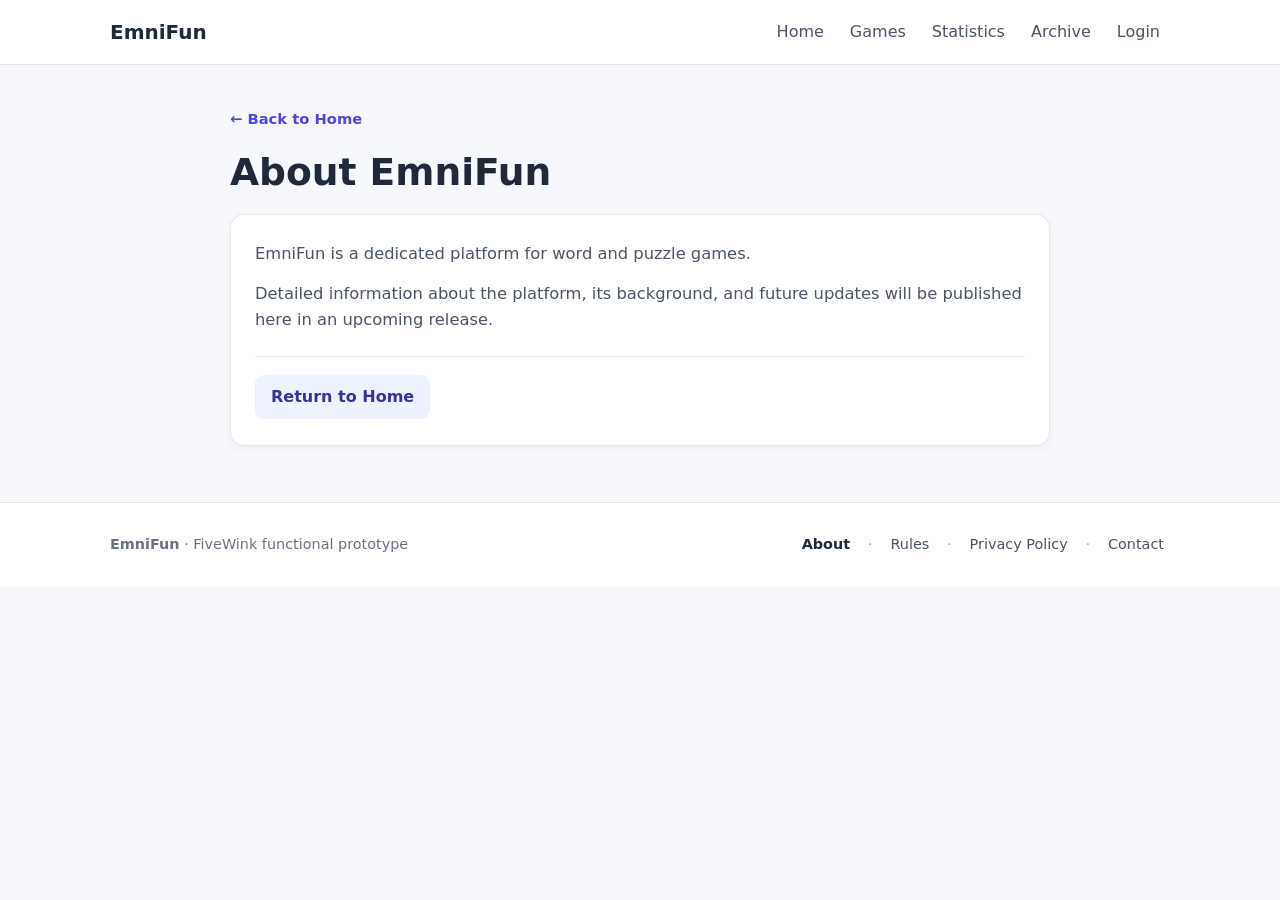
==== about/index.html @ 7bde7ddf "Add site footer and information pages" ====
<!doctype html>
<html lang="en">
<head>
  <meta charset="UTF-8">
  <meta name="viewport" content="width=device-width, initial-scale=1.0">
  <meta name="description" content="About EmniFun - a simple word and puzzle game platform.">
  <title>About — EmniFun</title>
  <link rel="stylesheet" href="../css/style.css">
</head>
<body>
  <header class="site-header">
    <nav class="navbar" aria-label="Main navigation">
      <div class="navbar-brand-group">
        <button
          class="mobile-menu-toggle"
          id="mobile-menu-toggle"
          type="button"
          aria-label="Open navigation"
          aria-expanded="false"
          aria-controls="primary-navigation"
        >
          <span aria-hidden="true">☰</span>
        </button>
        <a class="brand" href="../" data-view="home">EmniFun</a>
      </div>
      <div class="nav-links" id="primary-navigation">
        <button class="nav-link" data-view="home">Home</button>
        <button class="nav-link" data-view="games">Games</button>
        <button class="nav-link" data-view="statistics">Statistics</button>
        <button class="nav-link" data-view="archive">Archive</button>
        <a class="nav-link" id="nav-admin" href="https://emnifun.github.io/EmniFun/admin/" style="display: none; text-decoration: none;">Admin</a>
        <button class="nav-link" data-nav-auth="true" data-view="login">Login</button>
      </div>
    </nav>
  </header>

  <main>
    <section id="about" class="view active" aria-labelledby="about-title">
      <div class="page-shell">
        <div class="page-header">
          <nav class="breadcrumb" aria-label="Breadcrumb">
            <a href="../" class="back-link" data-view="home">← Back to Home</a>
          </nav>
          <h1 id="about-title">About EmniFun</h1>
        </div>
        <div class="info-card">
          <p>EmniFun is a dedicated platform for word and puzzle games.</p>
          <p>Detailed information about the platform, its background, and future updates will be published here in an upcoming release.</p>
          <div class="page-actions">
            <a href="../" class="button secondary" data-view="home">Return to Home</a>
          </div>
        </div>
      </div>
    </section>

    <section id="home" class="view" aria-labelledby="home-title">
      <div class="hero">
        <h1 id="home-title">Welcome to EmniFun</h1>
        <p>A simple home for word and puzzle games. FiveWink is now playable as a functional prototype.</p>
        <p>Wink your way to the word.</p>
        <button class="button" data-go-games>Explore Games</button>
      </div>
    </section>

    <section id="games" class="view" aria-labelledby="games-title">
      <div class="section-heading">
        <h2 id="games-title">Games</h2>
        <p>Three independent game slots, with FiveWink currently playable.</p>
      </div>
      <div id="game-area"></div>
    </section>

    <section id="statistics" class="view" aria-labelledby="statistics-title">
      <div class="section-heading">
        <h2 id="statistics-title">Statistics</h2>
        <p>FiveWink results are tracked in the current browser session. Backend persistence comes later.</p>
      </div>
      <div id="statistics-content"></div>
    </section>

    <section id="archive" class="view" aria-labelledby="archive-title">
      <div class="placeholder">
        <h2 id="archive-title">Puzzle Archive</h2>
        <p>The future archive will manage draft, scheduled, published, and archived puzzles.</p>
        <p>This prototype uses one local published FiveWink puzzle and does not expose an editable public archive.</p>
      </div>
    </section>

    <section id="login" class="view" aria-labelledby="login-title">
      <div id="login-content">
        <div class="placeholder">
          <h2 id="login-title">Loading authentication…</h2>
          <p>Preparing secure Google sign-in.</p>
        </div>
      </div>
    </section>

    <section id="account" class="view" aria-labelledby="account-title">
      <div id="account-content">
        <div class="placeholder">
          <h2 id="account-title">Loading account…</h2>
          <p>Preparing your EmniFun account.</p>
        </div>
      </div>
    </section>

    <section id="rules" class="view" aria-labelledby="rules-title">
      <div class="page-shell">
        <div class="page-header">
          <nav class="breadcrumb" aria-label="Breadcrumb">
            <a href="../" class="back-link" data-view="home">← Back to Home</a>
          </nav>
          <h1 id="rules-title">Game Rules</h1>
        </div>
        <div class="info-card">
          <p>General rules, solving tips, and gameplay instructions for EmniFun puzzle games will be published here in an upcoming update.</p>
          <p>For FiveWink, mode-specific rules and instructions can also be viewed directly in-game using the information button beside the mode selector.</p>
          <div class="page-actions">
            <a href="../" class="button secondary" data-view="home">Return to Home</a>
          </div>
        </div>
      </div>
    </section>

    <section id="privacy" class="view" aria-labelledby="privacy-title">
      <div class="page-shell">
        <div class="page-header">
          <nav class="breadcrumb" aria-label="Breadcrumb">
            <a href="../" class="back-link" data-view="home">← Back to Home</a>
          </nav>
          <h1 id="privacy-title">Privacy Policy</h1>
        </div>
        <div class="info-card">
          <p>The EmniFun Privacy Policy is currently pending review and publication.</p>
          <p>Official data handling disclosures, privacy practices, and policy details will be published here prior to general release.</p>
          <div class="page-actions">
            <a href="../" class="button secondary" data-view="home">Return to Home</a>
          </div>
        </div>
      </div>
    </section>

    <section id="contact" class="view" aria-labelledby="contact-title">
      <div class="page-shell">
        <div class="page-header">
          <nav class="breadcrumb" aria-label="Breadcrumb">
            <a href="../" class="back-link" data-view="home">← Back to Home</a>
          </nav>
          <h1 id="contact-title">Contact</h1>
        </div>
        <div class="info-card">
          <p>Official contact methods and communication channels for EmniFun will be added here in a future update.</p>
          <p>Support inquiries and feedback channels will be announced once finalized.</p>
          <div class="page-actions">
            <a href="../" class="button secondary" data-view="home">Return to Home</a>
          </div>
        </div>
      </div>
    </section>
  </main>

  <footer class="site-footer">
    <div class="footer-inner">
      <div class="footer-brand">
        <strong>EmniFun</strong> · FiveWink functional prototype
      </div>
      <nav class="footer-nav" aria-label="Footer navigation">
        <a class="footer-link" href="../about/" data-view="about" aria-current="page">About</a>
        <span class="footer-sep" aria-hidden="true">·</span>
        <a class="footer-link" href="../rules/" data-view="rules">Rules</a>
        <span class="footer-sep" aria-hidden="true">·</span>
        <a class="footer-link" href="../privacy/" data-view="privacy">Privacy Policy</a>
        <span class="footer-sep" aria-hidden="true">·</span>
        <a class="footer-link" href="../contact/" data-view="contact">Contact</a>
      </nav>
    </div>
  </footer>

  <script src="https://accounts.google.com/gsi/client" async defer></script>
  <script type="module" src="../js/app.js"></script>
</body>
</html>
---- css/style.css ----
/* EmniFun Phase 1/2 shared styles */

:root { font-family: Inter, system-ui, -apple-system, BlinkMacSystemFont, "Segoe UI", sans-serif; color:#1f2937; background:#f7f8fc; line-height:1.5; font-synthesis:none; }
*{box-sizing:border-box} html{scroll-behavior:smooth} body{margin:0;min-width:320px;background:#f7f8fc} button,a{font:inherit} a{color:inherit}
.site-header{position:sticky;top:0;z-index:10;background:rgba(255,255,255,.96);border-bottom:1px solid #e5e7eb}
.navbar{position:relative;max-width:1100px;margin:0 auto;min-height:64px;padding:0 20px;display:flex;align-items:center;justify-content:space-between;gap:20px}
.navbar-brand-group{display:flex;align-items:center;gap:8px}.brand{font-weight:800;font-size:1.25rem;text-decoration:none}.mobile-menu-toggle{display:none;align-items:center;justify-content:center;width:44px;height:44px;padding:0;border:0;border-radius:9px;background:transparent;color:#374151;cursor:pointer;font-size:1.45rem;line-height:1}.mobile-menu-toggle:hover{background:#f3f4f6}.mobile-menu-toggle:focus-visible{outline:2px solid #4f46e5;outline-offset:2px}.nav-links{display:flex;flex-wrap:wrap;gap:6px}.nav-link{border:0;background:transparent;color:#4b5563;padding:8px 10px;border-radius:8px;cursor:pointer}.nav-link:hover,.nav-link.active{background:#eef2ff;color:#3730a3}
main{max-width:1100px;margin:0 auto;padding:32px 20px 56px}.view{display:none}.view.active{display:block}.hero{padding:48px 0 32px}.hero h1{margin:0 0 12px;font-size:clamp(2rem,6vw,3.5rem);line-height:1.05}.hero p{max-width:650px;color:#6b7280;font-size:1.05rem}
.section-heading{margin-bottom:22px}.section-heading h2{margin:0 0 6px}.section-heading p{margin:0;color:#6b7280}.card-grid{display:grid;grid-template-columns:repeat(3,minmax(0,1fr));gap:18px}.card{background:#fff;border:1px solid #e5e7eb;border-radius:14px;padding:22px;box-shadow:0 3px 12px rgba(15,23,42,.04)}.card h3{margin-top:0}.card p{color:#6b7280}
.button{display:inline-flex;align-items:center;justify-content:center;border:0;border-radius:9px;padding:10px 16px;background:#4f46e5;color:#fff;text-decoration:none;cursor:pointer;font-weight:650}.button:hover{background:#4338ca}.button.secondary{background:#eef2ff;color:#3730a3}
.placeholder{text-align:center;padding:48px 24px;border:1px dashed #cbd5e1;border-radius:14px;background:#fff}.placeholder p{color:#6b7280}
.stats-grid{display:grid;grid-template-columns:repeat(3,minmax(0,1fr));gap:14px}.stat{background:#fff;border:1px solid #e5e7eb;border-radius:12px;padding:18px}.stat strong{display:block;font-size:1.6rem;margin-top:4px}.stat span{color:#6b7280;font-size:.9rem}
.site-footer{border-top:1px solid #e5e7eb;background:#fff}
.footer-inner{max-width:1100px;margin:0 auto;padding:20px;color:#6b7280;font-size:.9rem;display:flex;align-items:center;justify-content:space-between;gap:14px 24px;flex-wrap:wrap}
.footer-brand{color:#6b7280;font-size:.9rem}
.footer-nav{display:flex;align-items:center;gap:6px 12px;flex-wrap:wrap;list-style:none;margin:0;padding:0}
.footer-link{color:#4b5563;text-decoration:none;padding:8px 6px;min-height:44px;display:inline-flex;align-items:center;border-radius:6px;transition:color .15s ease}
.footer-link:hover{color:#3730a3;text-decoration:underline}
.footer-link:focus-visible{outline:2px solid #4f46e5;outline-offset:2px}
.footer-link[aria-current="page"]{color:#1f2937;font-weight:700}
.footer-sep{color:#9ca3af;user-select:none;font-size:.85rem}
.page-shell{max-width:820px;margin:0 auto}
.page-header{margin-bottom:20px}
.page-header h1{margin:10px 0 0;font-size:clamp(1.75rem,5vw,2.35rem);line-height:1.15;color:#1f2937}
.back-link{display:inline-flex;align-items:center;gap:6px;color:#4f46e5;text-decoration:none;font-weight:600;font-size:.92rem;min-height:44px;padding:4px 0}
.back-link:hover{color:#3730a3;text-decoration:underline}
.back-link:focus-visible{outline:2px solid #4f46e5;outline-offset:2px;border-radius:4px}
.info-card{background:#fff;border:1px solid #e5e7eb;border-radius:14px;padding:26px 24px;box-shadow:0 3px 12px rgba(15,23,42,.04)}
.info-card p{color:#4b5563;font-size:1.02rem;line-height:1.6;margin:0 0 14px}
.info-card p:last-of-type{margin-bottom:0}
.info-card .page-actions{margin-top:22px;padding-top:18px;border-top:1px solid #e5e7eb;display:flex;gap:10px;flex-wrap:wrap}

/* Game 1 functional prototype */
.game-shell{max-width:1040px;margin:0 auto}.game-playing>.section-heading{display:none}.game1-layout{display:grid;grid-template-columns:minmax(0,1fr) 300px;gap:28px;align-items:start}.game1-play-area{min-width:0;scroll-margin-top:84px}.game1-clues-panel{min-width:0;border:1px solid #e5e7eb;border-radius:12px;background:#fff;padding:14px}.game1-clues-panel summary{cursor:pointer;font-weight:750;color:#374151}.game1-clues-panel .clue-list{margin:12px 0 0}.game-header{display:flex;justify-content:space-between;align-items:flex-start;gap:20px;margin-bottom:16px}.eyebrow{margin:0;color:#6b7280;font-size:.9rem}.game-header h2{margin:4px 0}.game-header p{margin:0;color:#6b7280}.game-message{min-height:28px;margin:0 0 8px;font-weight:650;transition:opacity .2s ease}.game-message.temporary{color:#c2410c}.game-board{display:flex;flex-direction:column;gap:7px;align-items:center}.game-row{position:relative;display:grid;grid-template-columns:repeat(5,52px);gap:7px}.game-row.active::before{content:"";position:absolute;left:-10px;top:4px;bottom:4px;width:3px;background:#4f46e5;border-radius:999px}.seventh-row{width:max-content;margin:0 auto}.letter-cell{width:52px;height:52px;border:2px solid #d1d5db;background:#fff;display:grid;place-items:center;font-size:1.3rem;font-weight:800;text-transform:uppercase}.letter-cell.correct,.key.correct{background:#2563eb;border-color:#2563eb;color:#fff}.letter-cell.wrong-position,.key.wrong-position{background:#f97316;border-color:#f97316;color:#fff}.letter-cell.absent,.key.absent{background:#787c7e;border-color:#787c7e;color:#fff}.clue-list{display:grid;gap:8px;margin:22px 0}.clue-box{display:flex;align-items:center;gap:12px;flex-wrap:wrap;padding:10px 12px;border:1px solid #e5e7eb;border-radius:10px;background:#fff}.clue-box span{flex:1;color:#4b5563}.clue-box.skipped{opacity:.65}.clue-box.used{border-left:4px solid #4f46e5}.clue-box .button{padding:6px 10px;font-size:.88rem}.keyboard{display:grid;gap:4px;margin:10px auto 0;max-width:610px}.keyboard-row{display:flex;justify-content:center;gap:4px;width:100%;margin:0 auto}.keyboard-row-2{width:90%}.key{flex:1 1 0;min-width:0;max-width:58px;height:40px;padding:0 4px;border:1px solid #d1d5db;background:#fff;border-radius:6px;cursor:pointer;font-size:.9rem;font-weight:700}.key.special{flex:1.7 1 0;max-width:88px;font-size:.78rem}.key:hover{background:#f3f4f6}.seventh-stage{margin-top:16px;text-align:center;width:100%}.close-banner{padding:12px;background:#fff7ed;border:1px solid #fed7aa;border-radius:10px;font-weight:750;margin-bottom:12px}.seventh-actions{display:flex;justify-content:center;gap:10px;flex-wrap:wrap;margin-top:12px}.result-card,.explanation-card{margin-top:18px;padding:18px;border-radius:12px;background:#fff;border:1px solid #e5e7eb}.result-solved{border-left:5px solid #2563eb}.result-failed_close{border-left:5px solid #f97316}.result-failed_hard{border-left:5px solid #787c7e}.hidden{display:none!important}


/* Authentication / account */
.auth-shell{max-width:900px;margin:0 auto;display:grid;grid-template-columns:repeat(2,minmax(0,1fr));gap:18px}.auth-card,.account-panel{background:#fff;border:1px solid #e5e7eb;border-radius:14px;padding:22px}.auth-card h2,.account-panel h3{margin-top:0}.auth-form{display:grid;gap:8px;margin-top:16px}.auth-form label{font-weight:650}.auth-form input{width:100%;padding:10px 12px;border:1px solid #d1d5db;border-radius:9px;background:#fff}.auth-form input:focus-visible{outline:2px solid #4f46e5;outline-offset:2px}.auth-subpanel{margin-top:18px;padding-top:18px;border-top:1px solid #e5e7eb}.auth-feedback{min-height:1.5em;margin:10px 0 0;color:#6b7280}.auth-feedback.success{color:#166534}.auth-feedback.error{color:#b91c1c}.google-button-box{min-height:44px;margin-top:16px}.account-shell{max-width:900px;margin:0 auto}.account-tabs{display:flex;gap:6px;margin-bottom:18px;border-bottom:1px solid #e5e7eb;flex-wrap:wrap}.account-tab{padding:9px 12px;border-radius:8px 8px 0 0;text-decoration:none;color:#4b5563}.account-tab:hover,.account-tab.active{background:#eef2ff;color:#3730a3}.account-panel-heading{display:flex;justify-content:space-between;align-items:flex-start}.account-details{display:grid;gap:12px;margin:18px 0}.account-details div{padding:12px;border:1px solid #e5e7eb;border-radius:10px}.account-details dt{color:#6b7280;font-size:.9rem}.account-details dd{margin:4px 0 0;font-weight:750}.vault-grid{display:grid;grid-template-columns:repeat(2,minmax(0,1fr));gap:14px}.vault-key-card{padding:16px;border:1px solid #e5e7eb;border-radius:12px}.vault-key-card h4{margin:0 0 10px}.vault-key{display:block;padding:12px;border-radius:9px;background:#f7f8fc;border:1px dashed #cbd5e1;font-size:1.05rem;letter-spacing:.06em;word-break:break-all}.vault-key-status{min-height:2.7em;color:#6b7280;font-size:.9rem}
@media(max-width:800px){.navbar{min-height:56px;padding:6px 14px}.mobile-menu-toggle{display:flex}.nav-links{display:none;position:absolute;top:calc(100% + 6px);left:14px;right:auto;inset-inline-start:14px;inset-inline-end:auto;transform:none;width:min(220px,calc(100vw - 28px));padding:6px;flex-direction:column;flex-wrap:nowrap;gap:2px;background:#fff;border:1px solid #e5e7eb;border-radius:12px;box-shadow:0 8px 24px rgba(15,23,42,.12);z-index:20}.nav-links.mobile-open{display:flex}.nav-link{width:100%;text-align:left;padding:10px 12px}.card-grid{grid-template-columns:1fr}.stats-grid{grid-template-columns:repeat(2,minmax(0,1fr))}.game-header{flex-direction:column}.game1-layout{grid-template-columns:1fr;gap:0}.game1-clues-panel{margin-top:18px}.keyboard{max-width:480px}.footer-inner{flex-direction:column;align-items:flex-start;gap:12px;padding:18px 14px}.footer-nav{gap:4px 10px}}
@media(max-width:520px){.auth-shell{grid-template-columns:1fr}.vault-grid{grid-template-columns:1fr}main{padding-left:14px;padding-right:14px}.game1-play-area{scroll-margin-top:108px}.game-board{touch-action:manipulation}.game-row{grid-template-columns:repeat(5,44px);gap:5px}.letter-cell{width:44px;height:44px}.keyboard{max-width:360px;gap:3px;margin-top:8px}.keyboard-row{gap:3px}.key{height:40px;padding:0 3px;font-size:.82rem}.key.special{font-size:.72rem}.stats-grid{grid-template-columns:1fr}.page-shell{padding:0 2px}.info-card{padding:20px 16px}}

.mode-bulb-btn{display:inline-flex;align-items:center;gap:6px;padding:8px 14px;min-height:44px;border:1px solid #334155;border-radius:22px;background:#0f172a;color:#f8fafc;font-size:.82rem;font-weight:700;cursor:pointer;transition:background .15s ease,border-color .15s ease;box-sizing:border-box}
.mode-bulb-btn:hover{background:#1e293b;border-color:#475569}
.mode-bulb-btn:focus-visible{outline:2px solid #4f46e5;outline-offset:2px}
.mode-bulb-btn.mode-strict{border-color:#ea580c;color:#ffedd5}
.mode-bulb-icon{display:inline-flex;align-items:center;justify-content:center;color:#f59e0b}
.mode-bulb-btn.mode-strict .mode-bulb-icon{color:#f97316}
.game-title-row{display:flex;align-items:center;gap:12px;flex-wrap:wrap;margin:4px 0}
.game-title-row h2{margin:0}
.mode-modal-backdrop{position:fixed;inset:0;background:rgba(15,23,42,.6);display:flex;align-items:center;justify-content:center;padding:16px;z-index:50}
.mode-modal{background:#fff;border-radius:14px;max-width:480px;width:100%;box-shadow:0 10px 25px rgba(0,0,0,.15);border:1px solid #e2e8f0;overflow:hidden}
.mode-modal-header{display:flex;align-items:center;justify-content:space-between;padding:12px 20px;border-bottom:1px solid #e2e8f0}
.mode-modal-header h3{margin:0;font-size:1.15rem}
.mode-modal-close{background:transparent;border:0;font-size:1.35rem;cursor:pointer;color:#64748b;min-width:44px;min-height:44px;display:inline-flex;align-items:center;justify-content:center;border-radius:6px;box-sizing:border-box}
.mode-modal-close:hover{background:#f1f5f9;color:#0f172a}
.mode-modal-body{padding:20px;display:flex;flex-direction:column;gap:12px;max-height:80vh;overflow-y:auto}
.mode-locked-banner{padding:10px 14px;background:#fff7ed;border:1px solid #fed7aa;color:#9a3412;border-radius:8px;font-size:.85rem;font-weight:600}
.mode-options-list{display:flex;flex-direction:column;gap:10px}
.mode-card{border:1px solid #e2e8f0;border-radius:10px;padding:8px 14px;background:#f8fafc;transition:border-color .15s ease,background .15s ease}
.mode-card.selected{border-color:#4f46e5;background:#f5f3ff}
.mode-card.disabled{opacity:.65;cursor:not-allowed}
.mode-card-header{display:flex;align-items:center;justify-content:space-between;gap:8px}
.mode-card-title-group{display:flex;align-items:center;gap:8px;cursor:pointer;flex:1;min-height:44px}
.mode-card.disabled .mode-card-title-group{cursor:not-allowed}
.mode-card-title{font-weight:700;font-size:.95rem;color:#1e293b}
.mode-pill{font-size:.72rem;padding:2px 8px;border-radius:999px;font-weight:700}
.mode-pill.selected{background:#e0e7ff;color:#3730a3}
.mode-pill.coming-soon{background:#f1f5f9;color:#64748b}
.mode-info-btn{position:relative;background:transparent;border:1px solid #cbd5e1;color:#64748b;width:32px;height:32px;border-radius:50%;display:grid;place-items:center;cursor:pointer;font-size:.84rem;font-weight:700;line-height:1}
.mode-info-btn::before{content:"";position:absolute;inset:-6px}
.mode-info-btn:hover{background:#e2e8f0;color:#0f172a}
.mode-info-box{margin-top:8px;padding:10px 12px;background:#fff;border:1px solid #e2e8f0;border-radius:8px;font-size:.84rem;color:#475569;line-height:1.45}
.mode-pref-row{margin-top:6px;padding-top:8px;border-top:1px solid #e2e8f0}
.mode-pref-label{display:flex;align-items:center;gap:10px;font-size:.88rem;color:#334155;cursor:pointer;font-weight:600;min-height:44px}
.mode-pref-label input{cursor:pointer;width:18px;height:18px}
.clue-box.disabled-mode{background:#f8fafc;border-color:#e2e8f0;color:#64748b}
.result-mode-tag{font-size:.9rem;color:#64748b;margin:4px 0 10px}
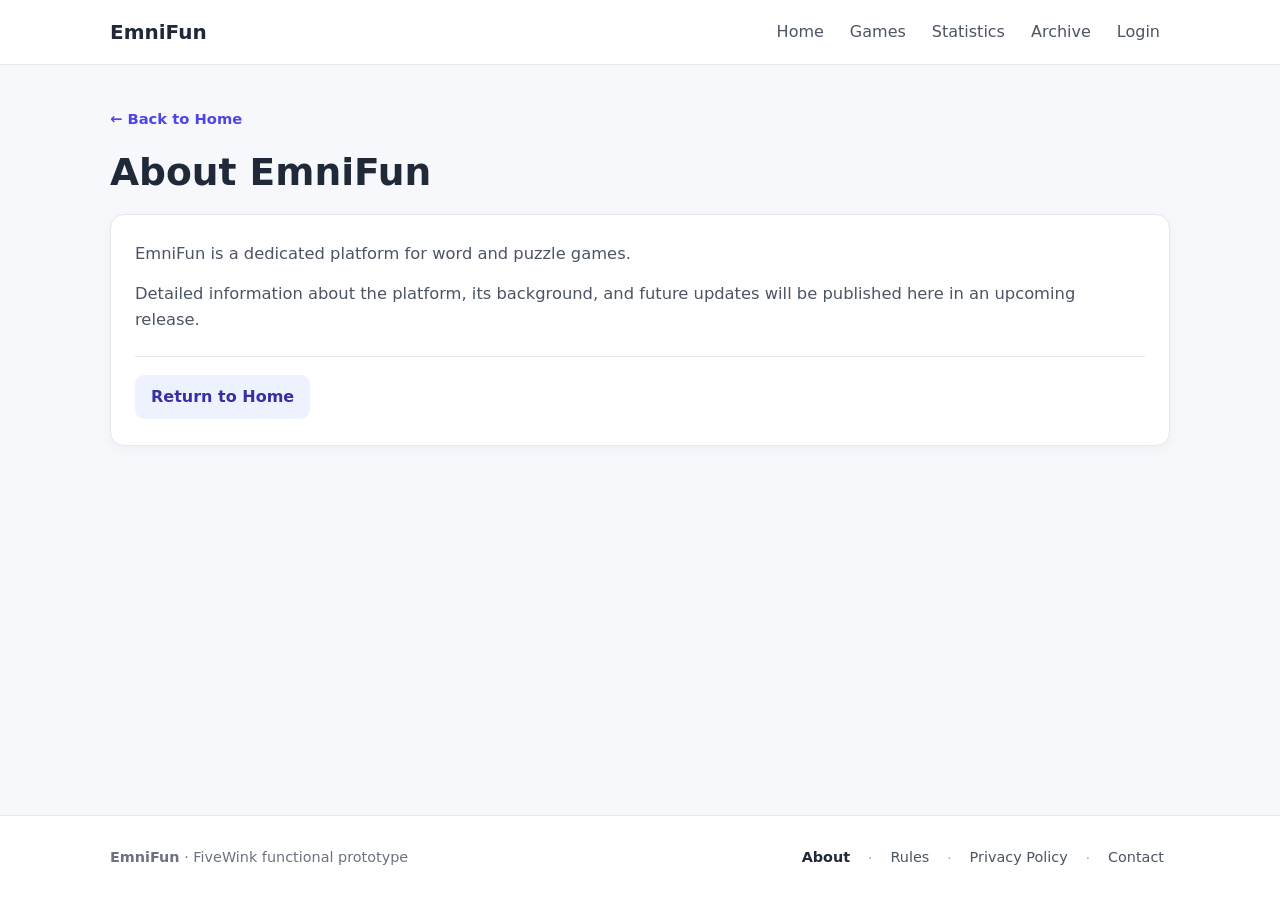
==== commit 1f0ba89e: "Fix rules navigation, page width, and mobile footer alignment" ====
--- a/about/index.html
+++ b/about/index.html
@@ -110,14 +110,260 @@
           <nav class="breadcrumb" aria-label="Breadcrumb">
             <a href="../" class="back-link" data-view="home">← Back to Home</a>
           </nav>
-          <h1 id="rules-title">Game Rules</h1>
-        </div>
-        <div class="info-card">
-          <p>General rules, solving tips, and gameplay instructions for EmniFun puzzle games will be published here in an upcoming update.</p>
-          <p>For FiveWink, mode-specific rules and instructions can also be viewed directly in-game using the information button beside the mode selector.</p>
-          <div class="page-actions">
-            <a href="../" class="button secondary" data-view="home">Return to Home</a>
+          <div class="guide-header-title">
+            <h1 id="rules-title">Game Rules</h1>
+            <span class="guide-badge">Rules &amp; Game Guide</span>
           </div>
+        </div>
+
+        <div class="info-card guide-intro-card">
+          <p>Welcome to the EmniFun Game Guide. Here you can learn how each game works, understand its rules, and find answers to common questions.</p>
+          <p>Select a game below to explore its rules and player guide. Detailed instructions are available on each game's dedicated guide page. More game summaries and information will be added as EmniFun grows.</p>
+          <p class="guide-note"><em>Note: For FiveWink, mode-specific rules and instructions can also be viewed directly in-game using the information button beside the mode selector.</em></p>
+        </div>
+
+        <div class="guide-games-list">
+          <!-- 1. FiveWink Section -->
+          <details class="guide-card" id="guide-fivewink" open>
+            <summary class="guide-card-summary" aria-controls="fivewink-content">
+              <div class="guide-card-header">
+                <div class="guide-card-title-group">
+                  <span class="guide-card-icon" aria-hidden="true">💡</span>
+                  <div>
+                    <h2 class="guide-card-title">FiveWink</h2>
+                    <p class="guide-card-desc">Daily five-letter word deduction puzzle with clue assistance and challenge modes.</p>
+                  </div>
+                </div>
+                <div class="guide-card-meta">
+                  <span class="mode-pill selected">Playable</span>
+                  <span class="guide-expand-indicator" aria-hidden="true">▾</span>
+                </div>
+              </div>
+            </summary>
+            <div class="guide-card-content" id="fivewink-content">
+              <nav class="guide-submenu" aria-label="FiveWink rules and guide options" role="tablist">
+                <button type="button" class="guide-submenu-item active" data-guide-tab="standard" aria-selected="true" role="tab" id="tab-standard" aria-controls="pane-standard" tabindex="0">
+                  <span class="guide-submenu-num" aria-hidden="true">1</span>
+                  <span>Standard (Classic)</span>
+                  <span class="mode-pill selected">Playable</span>
+                </button>
+                <button type="button" class="guide-submenu-item" data-guide-tab="strict" aria-selected="false" role="tab" id="tab-strict" aria-controls="pane-strict" tabindex="-1">
+                  <span class="guide-submenu-num" aria-hidden="true">2</span>
+                  <span>Hard Mode: Strict</span>
+                  <span class="mode-pill mode-pill-strict">Playable</span>
+                </button>
+                <button type="button" class="guide-submenu-item" data-guide-tab="mindbender" aria-selected="false" role="tab" id="tab-mindbender" aria-controls="pane-mindbender" tabindex="-1">
+                  <span class="guide-submenu-num" aria-hidden="true">3</span>
+                  <span>Hard Mode: Mindbender</span>
+                  <span class="mode-pill coming-soon">Coming Soon</span>
+                </button>
+                <button type="button" class="guide-submenu-item" data-guide-tab="expert" aria-selected="false" role="tab" id="tab-expert" aria-controls="pane-expert" tabindex="-1">
+                  <span class="guide-submenu-num" aria-hidden="true">4</span>
+                  <span>Hard Mode: Expert</span>
+                  <span class="mode-pill coming-soon">Coming Soon</span>
+                </button>
+                <button type="button" class="guide-submenu-item" data-guide-tab="faq" aria-selected="false" role="tab" id="tab-faq" aria-controls="pane-faq" tabindex="-1">
+                  <span class="guide-submenu-num" aria-hidden="true">5</span>
+                  <span>Player Guide &amp; FAQ</span>
+                  <span class="mode-pill mode-pill-info">Guide &amp; FAQ</span>
+                </button>
+              </nav>
+
+              <!-- Option 1: Standard (Classic) -->
+              <div class="guide-pane active" id="pane-standard" data-pane="standard" role="tabpanel" tabindex="0" aria-labelledby="tab-standard">
+                <div class="guide-section-block">
+                  <h3>Standard (Classic) Mode <span class="mode-pill selected">Playable</span></h3>
+                  <p>In Standard mode, your goal is to deduce a hidden five-letter English word within <strong>6 normal attempts</strong>. Color-coded letter feedback guides your subsequent guesses.</p>
+
+                  <h4 style="margin:16px 0 8px;font-size:1.02rem;color:#1e293b;">Letter Evaluation Feedback</h4>
+                  <div class="guide-example-row">
+                    <div class="letter-cell correct" style="width:40px;height:40px;font-size:1.1rem;display:grid;place-items:center;">W</div>
+                    <span class="guide-example-label"><strong>Blue ("correct"):</strong> The letter is in the secret word and in the exact position.</span>
+                  </div>
+                  <div class="guide-example-row">
+                    <div class="letter-cell wrong-position" style="width:40px;height:40px;font-size:1.1rem;display:grid;place-items:center;">I</div>
+                    <span class="guide-example-label"><strong>Orange ("wrong-position"):</strong> The letter is in the secret word, but belongs in a different position.</span>
+                  </div>
+                  <div class="guide-example-row">
+                    <div class="letter-cell absent" style="width:40px;height:40px;font-size:1.1rem;display:grid;place-items:center;">N</div>
+                    <span class="guide-example-label"><strong>Gray ("absent"):</strong> The letter does not appear in the secret word (or duplicate count is exceeded).</span>
+                  </div>
+
+                  <h4 style="margin:16px 0 8px;font-size:1.02rem;color:#1e293b;">Duplicate Letters Rule</h4>
+                  <p>Evaluations use standard two-pass matching. Exact position matches are colored blue first. Remaining letters are matched left-to-right as orange up to the number of times the letter actually appears in the secret word. Any additional duplicate letters are marked gray.</p>
+
+                  <h4 style="margin:16px 0 8px;font-size:1.02rem;color:#1e293b;">Progressive Clue Assistance</h4>
+                  <p>Up to <strong>5 progressive clues</strong> can be revealed instead of taking a normal guess. Requesting a clue consumes that attempt row on your game board. Clues provide helpful contextual hints about the target word.</p>
+
+                  <h4 style="margin:16px 0 8px;font-size:1.02rem;color:#1e293b;">Optional 7th-Guess Stage</h4>
+                  <p>If all 6 normal attempts are used without solving the word, you enter the 7th-guess stage. You may enter a final guess or choose to skip. Solving on the 7th guess earns a <strong>Failed — Close</strong> result; an incorrect 7th guess or skip records a <strong>Failed — Hard</strong> result.</p>
+
+                  <h4 style="margin:16px 0 8px;font-size:1.02rem;color:#1e293b;">Mode Locking</h4>
+                  <p>You can change game modes before making any gameplay move. As soon as you submit your first guess or reveal your first clue, Standard mode locks for that puzzle session.</p>
+
+                  <h4 style="margin:16px 0 8px;font-size:1.02rem;color:#1e293b;">Authoritative Vocabulary</h4>
+                  <p>Every submitted guess must exist in EmniFun's authoritative 16,273 five-letter English vocabulary dictionary. Invalid words and random letters are rejected without penalizing your attempt count.</p>
+                </div>
+              </div>
+
+              <!-- Option 2: Hard Mode: Strict -->
+              <div class="guide-pane" id="pane-strict" data-pane="strict" role="tabpanel" tabindex="0" aria-labelledby="tab-strict" hidden>
+                <div class="guide-section-block">
+                  <h3>Hard Mode: Strict <span class="mode-pill mode-pill-strict">Playable</span></h3>
+                  <p>Hard Mode: Strict is an elevated challenge designed for solvers who prefer rigorous logical deduction without assistive hints. Every guess must strictly obey all previously uncovered constraints.</p>
+
+                  <h4 style="margin:16px 0 8px;font-size:1.02rem;color:#1e293b;">Clues Disabled</h4>
+                  <p>Progressive clues are <strong>not available</strong> in Hard Mode: Strict. All attempts must be made using pure word deduction.</p>
+
+                  <h4 style="margin:16px 0 8px;font-size:1.02rem;color:#1e293b;">Three Strict Deduction Constraints</h4>
+                  <p>Starting from your second guess, the game engine enforces three mandatory constraints on every submission:</p>
+                  <ol class="guide-rules-list">
+                    <li><strong>Exact Position Requirement (Blue Letters):</strong> Any letter confirmed blue in a previous guess must be used in the exact same position in all subsequent guesses.</li>
+                    <li><strong>Position Restriction (Orange Letters):</strong> A letter confirmed orange in a previous guess cannot be placed into any position where it was previously confirmed orange.</li>
+                    <li><strong>Letter Retention &amp; Multiplicity (Orange &amp; Blue):</strong> Any letter confirmed orange or blue must be present in the new guess. If an earlier guess confirmed multiple occurrences of a letter (e.g. two E's confirmed), all subsequent guesses must contain at least that many occurrences.</li>
+                  </ol>
+
+                  <h4 style="margin:16px 0 8px;font-size:1.02rem;color:#1e293b;">Validation Feedback &amp; Seventh Stage</h4>
+                  <p>If a candidate guess violates any strict constraint, an explanatory alert indicates which requirement was not met (e.g. <em>"Position 2 must be A"</em> or <em>"Letter E cannot be in position 3"</em>). The guess is rejected without consuming an attempt. If you reach the optional 7th-guess stage, your 7th guess must also satisfy all Hard Mode constraints.</p>
+
+                  <h4 style="margin:16px 0 8px;font-size:1.02rem;color:#1e293b;">Mode Locking</h4>
+                  <p>Selecting Hard Mode: Strict and submitting your first guess permanently locks your session into Hard Mode. Switching back to Standard mode is disabled for that daily puzzle.</p>
+                </div>
+              </div>
+
+              <!-- Option 3: Hard Mode: Mindbender -->
+              <div class="guide-pane" id="pane-mindbender" data-pane="mindbender" role="tabpanel" tabindex="0" aria-labelledby="tab-mindbender" hidden>
+                <div class="guide-coming-soon-box">
+                  <div class="guide-coming-soon-icon" aria-hidden="true">🧠</div>
+                  <h3>Hard Mode: Mindbender <span class="mode-pill coming-soon">Coming Soon</span></h3>
+                  <p>Mindbender is an upcoming intermediate hard mode currently in design.</p>
+                  <p>This mode is planned to introduce specialized deduction rules and letter-elimination challenges. Mindbender is not yet active for gameplay, and its complete rule set will be published when it enters testing.</p>
+                </div>
+              </div>
+
+              <!-- Option 4: Hard Mode: Expert -->
+              <div class="guide-pane" id="pane-expert" data-pane="expert" role="tabpanel" tabindex="0" aria-labelledby="tab-expert" hidden>
+                <div class="guide-coming-soon-box">
+                  <div class="guide-coming-soon-icon" aria-hidden="true">🎯</div>
+                  <h3>Hard Mode: Expert <span class="mode-pill coming-soon">Coming Soon</span></h3>
+                  <p>Expert is a master-tier deduction mode planned for advanced puzzle solvers.</p>
+                  <p>This mode is currently in the development roadmap and is not yet available for play. Exact rules, constraints, and mechanics will be announced upon release.</p>
+                </div>
+              </div>
+
+              <!-- Option 5: Player Guide & FAQ -->
+              <div class="guide-pane" id="pane-faq" data-pane="faq" role="tabpanel" tabindex="0" aria-labelledby="tab-faq" hidden>
+                <div class="guide-section-block">
+                  <h3>Player Guide &amp; FAQ <span class="mode-pill mode-pill-info">Verified &amp; Planned Details</span></h3>
+                  <p>Find answers to common questions about accounts, gameplay limits, device synchronization, and platform features.</p>
+
+                  <details class="guide-faq-item" open>
+                    <summary><span>Can I play FiveWink as a guest without creating an account?</span> <span class="badge-verified">Verified</span></summary>
+                    <p>Yes. Anyone can play FiveWink immediately without an account. Guest sessions and statistics are stored in your local browser session. Guests enjoy unlimited puzzle replays.</p>
+                  </details>
+
+                  <details class="guide-faq-item">
+                    <summary><span>How do puzzle attempts and replays work for logged-in accounts?</span> <span class="badge-verified">Verified</span></summary>
+                    <p>To preserve challenge integrity, authenticated players are limited to <strong>one official play per daily puzzle</strong>. Once a puzzle is completed while logged in, replay is locked, and your final result and solution are saved.</p>
+                  </details>
+
+                  <details class="guide-faq-item">
+                    <summary><span>Does my active game progress save if I refresh or switch devices?</span> <span class="badge-verified">Verified</span></summary>
+                    <p>Yes, for logged-in accounts. Your guesses, letter evaluations, and locked mode are synchronized with the cloud database in real time. If you switch devices or refresh, logging in resumes your in-progress puzzle.</p>
+                  </details>
+
+                  <details class="guide-faq-item">
+                    <summary><span>How does sign-in work? Do I need a password?</span> <span class="badge-verified">Verified</span></summary>
+                    <p>EmniFun uses passwordless Google Sign-In (Google Identity Services). Your account features a custom Gamer Tag and an encrypted Recovery Vault with two emergency recovery keys.</p>
+                  </details>
+
+                  <details class="guide-faq-item">
+                    <summary><span>What timezone is used for daily puzzle updates?</span> <span class="badge-verified">Verified</span></summary>
+                    <p>Daily puzzles follow canonical <strong>India Standard Time (IST — UTC+5:30)</strong>, updating each day at midnight (00:00 IST / 18:30 UTC).</p>
+                  </details>
+
+                  <details class="guide-faq-item">
+                    <summary><span>What dictionary is used for valid guesses?</span> <span class="badge-verified">Verified</span></summary>
+                    <p>FiveWink validates all guesses against a curated authoritative dictionary of 16,273 five-letter English words. Proper nouns and arbitrary letter combinations are rejected without penalizing an attempt.</p>
+                  </details>
+
+                  <details class="guide-faq-item">
+                    <summary><span>Can I replay past puzzles from previous days?</span> <span class="badge-unconfirmed">In Development</span></summary>
+                    <p>The Puzzle Archive Explorer is currently under development. In the future, authenticated accounts will be able to browse and replay past published puzzles.</p>
+                  </details>
+
+                  <details class="guide-faq-item">
+                    <summary><span>Are streaks and statistics synced permanently across devices?</span> <span class="badge-unconfirmed">In Development</span></summary>
+                    <p>In the current prototype, gameplay statistics are tracked within the active browser session. Persistent, cloud-synchronized player statistics across devices are planned for an upcoming release.</p>
+                  </details>
+
+                  <details class="guide-faq-item">
+                    <summary><span>Will there be multiplayer, friend challenges, or leaderboards?</span> <span class="badge-unconfirmed">Planned</span></summary>
+                    <p>Global leaderboards, speed challenges, and social play are on the EmniFun roadmap but are not yet implemented.</p>
+                  </details>
+                </div>
+              </div>
+            </div>
+          </details>
+
+          <!-- 2. Game 2 Section -->
+          <details class="guide-card" id="guide-game2">
+            <summary class="guide-card-summary" aria-controls="game2-content">
+              <div class="guide-card-header">
+                <div class="guide-card-title-group">
+                  <span class="guide-card-icon" aria-hidden="true">🧩</span>
+                  <div>
+                    <h2 class="guide-card-title">Game 2</h2>
+                    <p class="guide-card-desc">An independent word and logic puzzle slot reserved for upcoming gameplay development.</p>
+                  </div>
+                </div>
+                <div class="guide-card-meta">
+                  <span class="mode-pill coming-soon">Coming Soon</span>
+                  <span class="guide-expand-indicator" aria-hidden="true">▾</span>
+                </div>
+              </div>
+            </summary>
+            <div class="guide-card-content" id="game2-content">
+              <div class="guide-coming-soon-box">
+                <div class="guide-coming-soon-icon" aria-hidden="true">⏳</div>
+                <h3>Game 2 — In Development</h3>
+                <p>This independent puzzle slot is currently under early development.</p>
+                <p>A comprehensive game summary, solving instructions, and detailed gameplay rules will be published here as soon as Game 2 is ready for public release.</p>
+              </div>
+            </div>
+          </details>
+
+          <!-- 3. Game 3 Section -->
+          <details class="guide-card" id="guide-game3">
+            <summary class="guide-card-summary" aria-controls="game3-content">
+              <div class="guide-card-header">
+                <div class="guide-card-title-group">
+                  <span class="guide-card-icon" aria-hidden="true">🎲</span>
+                  <div>
+                    <h2 class="guide-card-title">Game 3</h2>
+                    <p class="guide-card-desc">A third independent game slot reserved for future platform expansion.</p>
+                  </div>
+                </div>
+                <div class="guide-card-meta">
+                  <span class="mode-pill coming-soon">Coming Soon</span>
+                  <span class="guide-expand-indicator" aria-hidden="true">▾</span>
+                </div>
+              </div>
+            </summary>
+            <div class="guide-card-content" id="game3-content">
+              <div class="guide-coming-soon-box">
+                <div class="guide-coming-soon-icon" aria-hidden="true">⏳</div>
+                <h3>Game 3 — In Development</h3>
+                <p>This game slot is reserved for a future puzzle format.</p>
+                <p>A complete game summary and detailed player guide will be added here once game design and mechanics are finalized.</p>
+              </div>
+            </div>
+          </details>
+        </div>
+
+        <div class="page-actions" style="margin-top:20px;padding-top:16px;border-top:1px solid #e5e7eb;display:flex;gap:10px;flex-wrap:wrap;">
+          <a href="../" class="button secondary" data-view="home">Return to Home</a>
+          <a href="../Games/FiveWink/" class="button" data-view="games/fivewink">Play FiveWink</a>
         </div>
       </div>
     </section>
--- a/css/style.css
+++ b/css/style.css
@@ -1,13 +1,13 @@
 /* EmniFun Phase 1/2 shared styles */
 
 :root { font-family: Inter, system-ui, -apple-system, BlinkMacSystemFont, "Segoe UI", sans-serif; color:#1f2937; background:#f7f8fc; line-height:1.5; font-synthesis:none; }
-*{box-sizing:border-box} html{scroll-behavior:smooth} body{margin:0;min-width:320px;background:#f7f8fc} button,a{font:inherit} a{color:inherit}
+*{box-sizing:border-box} html{scroll-behavior:smooth} body{margin:0;min-width:320px;min-height:100vh;min-height:100dvh;display:flex;flex-direction:column;background:#f7f8fc} button,a{font:inherit} a{color:inherit}
 .site-header{position:sticky;top:0;z-index:10;background:rgba(255,255,255,.96);border-bottom:1px solid #e5e7eb}
 .navbar{position:relative;max-width:1100px;margin:0 auto;min-height:64px;padding:0 20px;display:flex;align-items:center;justify-content:space-between;gap:20px}
-.navbar-brand-group{display:flex;align-items:center;gap:8px}.brand{font-weight:800;font-size:1.25rem;text-decoration:none}.mobile-menu-toggle{display:none;align-items:center;justify-content:center;width:44px;height:44px;padding:0;border:0;border-radius:9px;background:transparent;color:#374151;cursor:pointer;font-size:1.45rem;line-height:1}.mobile-menu-toggle:hover{background:#f3f4f6}.mobile-menu-toggle:focus-visible{outline:2px solid #4f46e5;outline-offset:2px}.nav-links{display:flex;flex-wrap:wrap;gap:6px}.nav-link{border:0;background:transparent;color:#4b5563;padding:8px 10px;border-radius:8px;cursor:pointer}.nav-link:hover,.nav-link.active{background:#eef2ff;color:#3730a3}
-main{max-width:1100px;margin:0 auto;padding:32px 20px 56px}.view{display:none}.view.active{display:block}.hero{padding:48px 0 32px}.hero h1{margin:0 0 12px;font-size:clamp(2rem,6vw,3.5rem);line-height:1.05}.hero p{max-width:650px;color:#6b7280;font-size:1.05rem}
+.navbar-brand-group{display:flex;align-items:center;gap:8px}.brand{font-weight:800;font-size:1.25rem;text-decoration:none}.mobile-menu-toggle{display:none;align-items:center;justify-content:center;width:44px;height:44px;padding:0;border:0;border-radius:9px;background:transparent;color:#374151;cursor:pointer;font-size:1.45rem;line-height:1}.mobile-menu-toggle:hover{background:#f3f4f6}.mobile-menu-toggle:focus-visible{outline:2px solid #4f46e5;outline-offset:2px}.nav-links{display:flex;flex-wrap:wrap;gap:6px}.nav-link{border:0;background:transparent;color:#4b5563;padding:8px 10px;border-radius:8px;cursor:pointer}.nav-link:hover,.nav-link.active{background:#eef2ff;color:#3730a3}.nav-link:focus-visible{outline:2px solid #4f46e5;outline-offset:2px}
+main{flex:1 0 auto;width:100%;max-width:1100px;margin:0 auto;padding:32px 20px 56px;display:flex;flex-direction:column}.view{display:none}.view.active{display:flex;flex-direction:column;flex:1 0 auto;width:100%}.hero{padding:48px 0 32px}.hero h1{margin:0 0 12px;font-size:clamp(2rem,6vw,3.5rem);line-height:1.05}.hero p{max-width:650px;color:#6b7280;font-size:1.05rem}
 .section-heading{margin-bottom:22px}.section-heading h2{margin:0 0 6px}.section-heading p{margin:0;color:#6b7280}.card-grid{display:grid;grid-template-columns:repeat(3,minmax(0,1fr));gap:18px}.card{background:#fff;border:1px solid #e5e7eb;border-radius:14px;padding:22px;box-shadow:0 3px 12px rgba(15,23,42,.04)}.card h3{margin-top:0}.card p{color:#6b7280}
-.button{display:inline-flex;align-items:center;justify-content:center;border:0;border-radius:9px;padding:10px 16px;background:#4f46e5;color:#fff;text-decoration:none;cursor:pointer;font-weight:650}.button:hover{background:#4338ca}.button.secondary{background:#eef2ff;color:#3730a3}
+.button{display:inline-flex;align-items:center;justify-content:center;border:0;border-radius:9px;padding:10px 16px;background:#4f46e5;color:#fff;text-decoration:none;cursor:pointer;font-weight:650}.button:hover{background:#4338ca}.button.secondary{background:#eef2ff;color:#3730a3}.button:focus-visible{outline:2px solid #4f46e5;outline-offset:2px}
 .placeholder{text-align:center;padding:48px 24px;border:1px dashed #cbd5e1;border-radius:14px;background:#fff}.placeholder p{color:#6b7280}
 .stats-grid{display:grid;grid-template-columns:repeat(3,minmax(0,1fr));gap:14px}.stat{background:#fff;border:1px solid #e5e7eb;border-radius:12px;padding:18px}.stat strong{display:block;font-size:1.6rem;margin-top:4px}.stat span{color:#6b7280;font-size:.9rem}
 .site-footer{border-top:1px solid #e5e7eb;background:#fff}
@@ -19,7 +19,7 @@
 .footer-link:focus-visible{outline:2px solid #4f46e5;outline-offset:2px}
 .footer-link[aria-current="page"]{color:#1f2937;font-weight:700}
 .footer-sep{color:#9ca3af;user-select:none;font-size:.85rem}
-.page-shell{max-width:820px;margin:0 auto}
+.page-shell{width:100%;margin:0 auto;display:flex;flex-direction:column;flex:1 0 auto}
 .page-header{margin-bottom:20px}
 .page-header h1{margin:10px 0 0;font-size:clamp(1.75rem,5vw,2.35rem);line-height:1.15;color:#1f2937}
 .back-link{display:inline-flex;align-items:center;gap:6px;color:#4f46e5;text-decoration:none;font-weight:600;font-size:.92rem;min-height:44px;padding:4px 0}
@@ -36,8 +36,9 @@
 
 /* Authentication / account */
 .auth-shell{max-width:900px;margin:0 auto;display:grid;grid-template-columns:repeat(2,minmax(0,1fr));gap:18px}.auth-card,.account-panel{background:#fff;border:1px solid #e5e7eb;border-radius:14px;padding:22px}.auth-card h2,.account-panel h3{margin-top:0}.auth-form{display:grid;gap:8px;margin-top:16px}.auth-form label{font-weight:650}.auth-form input{width:100%;padding:10px 12px;border:1px solid #d1d5db;border-radius:9px;background:#fff}.auth-form input:focus-visible{outline:2px solid #4f46e5;outline-offset:2px}.auth-subpanel{margin-top:18px;padding-top:18px;border-top:1px solid #e5e7eb}.auth-feedback{min-height:1.5em;margin:10px 0 0;color:#6b7280}.auth-feedback.success{color:#166534}.auth-feedback.error{color:#b91c1c}.google-button-box{min-height:44px;margin-top:16px}.account-shell{max-width:900px;margin:0 auto}.account-tabs{display:flex;gap:6px;margin-bottom:18px;border-bottom:1px solid #e5e7eb;flex-wrap:wrap}.account-tab{padding:9px 12px;border-radius:8px 8px 0 0;text-decoration:none;color:#4b5563}.account-tab:hover,.account-tab.active{background:#eef2ff;color:#3730a3}.account-panel-heading{display:flex;justify-content:space-between;align-items:flex-start}.account-details{display:grid;gap:12px;margin:18px 0}.account-details div{padding:12px;border:1px solid #e5e7eb;border-radius:10px}.account-details dt{color:#6b7280;font-size:.9rem}.account-details dd{margin:4px 0 0;font-weight:750}.vault-grid{display:grid;grid-template-columns:repeat(2,minmax(0,1fr));gap:14px}.vault-key-card{padding:16px;border:1px solid #e5e7eb;border-radius:12px}.vault-key-card h4{margin:0 0 10px}.vault-key{display:block;padding:12px;border-radius:9px;background:#f7f8fc;border:1px dashed #cbd5e1;font-size:1.05rem;letter-spacing:.06em;word-break:break-all}.vault-key-status{min-height:2.7em;color:#6b7280;font-size:.9rem}
-@media(max-width:800px){.navbar{min-height:56px;padding:6px 14px}.mobile-menu-toggle{display:flex}.nav-links{display:none;position:absolute;top:calc(100% + 6px);left:14px;right:auto;inset-inline-start:14px;inset-inline-end:auto;transform:none;width:min(220px,calc(100vw - 28px));padding:6px;flex-direction:column;flex-wrap:nowrap;gap:2px;background:#fff;border:1px solid #e5e7eb;border-radius:12px;box-shadow:0 8px 24px rgba(15,23,42,.12);z-index:20}.nav-links.mobile-open{display:flex}.nav-link{width:100%;text-align:left;padding:10px 12px}.card-grid{grid-template-columns:1fr}.stats-grid{grid-template-columns:repeat(2,minmax(0,1fr))}.game-header{flex-direction:column}.game1-layout{grid-template-columns:1fr;gap:0}.game1-clues-panel{margin-top:18px}.keyboard{max-width:480px}.footer-inner{flex-direction:column;align-items:flex-start;gap:12px;padding:18px 14px}.footer-nav{gap:4px 10px}}
-@media(max-width:520px){.auth-shell{grid-template-columns:1fr}.vault-grid{grid-template-columns:1fr}main{padding-left:14px;padding-right:14px}.game1-play-area{scroll-margin-top:108px}.game-board{touch-action:manipulation}.game-row{grid-template-columns:repeat(5,44px);gap:5px}.letter-cell{width:44px;height:44px}.keyboard{max-width:360px;gap:3px;margin-top:8px}.keyboard-row{gap:3px}.key{height:40px;padding:0 3px;font-size:.82rem}.key.special{font-size:.72rem}.stats-grid{grid-template-columns:1fr}.page-shell{padding:0 2px}.info-card{padding:20px 16px}}
+@media(max-width:800px){.navbar{min-height:56px;padding:6px 14px}.mobile-menu-toggle{display:flex}.nav-links{display:none;position:absolute;top:calc(100% + 6px);left:14px;right:auto;inset-inline-start:14px;inset-inline-end:auto;transform:none;width:min(220px,calc(100vw - 28px));padding:6px;flex-direction:column;flex-wrap:nowrap;gap:2px;background:#fff;border:1px solid #e5e7eb;border-radius:12px;box-shadow:0 8px 24px rgba(15,23,42,.12);z-index:20}.nav-links.mobile-open{display:flex}.nav-link{width:100%;text-align:left;padding:10px 12px}.card-grid{grid-template-columns:1fr}.stats-grid{grid-template-columns:repeat(2,minmax(0,1fr))}.game-header{flex-direction:column}.game1-layout{grid-template-columns:1fr;gap:0}.game1-clues-panel{margin-top:18px}.keyboard{max-width:480px}.footer-inner{flex-direction:column;align-items:center;text-align:center;gap:12px;padding:18px 14px}.footer-brand{text-align:center}.footer-nav{justify-content:center;gap:4px 6px;align-items:center}.footer-link{padding:8px 4px}.footer-sep{display:inline-flex;align-items:center}}
+@media(max-width:520px){.auth-shell{grid-template-columns:1fr}.vault-grid{grid-template-columns:1fr}main{padding-left:14px;padding-right:14px}.game1-play-area{scroll-margin-top:108px}.game-board{touch-action:manipulation}.game-row{grid-template-columns:repeat(5,44px);gap:5px}.letter-cell{width:44px;height:44px}.keyboard{max-width:360px;gap:3px;margin-top:8px}.keyboard-row{gap:3px}.key{height:40px;padding:0 3px;font-size:.82rem}.key.special{font-size:.72rem}.stats-grid{grid-template-columns:1fr}.info-card{padding:20px 16px}}
+@media(max-width:360px){.footer-nav{gap:2px 4px;justify-content:center}.footer-link{padding:6px 3px;font-size:.85rem}}
 
 .mode-bulb-btn{display:inline-flex;align-items:center;gap:6px;padding:8px 14px;min-height:44px;border:1px solid #334155;border-radius:22px;background:#0f172a;color:#f8fafc;font-size:.82rem;font-weight:700;cursor:pointer;transition:background .15s ease,border-color .15s ease;box-sizing:border-box}
 .mode-bulb-btn:hover{background:#1e293b;border-color:#475569}
@@ -75,3 +76,60 @@
 .mode-pref-label input{cursor:pointer;width:18px;height:18px}
 .clue-box.disabled-mode{background:#f8fafc;border-color:#e2e8f0;color:#64748b}
 .result-mode-tag{font-size:.9rem;color:#64748b;margin:4px 0 10px}
+
+/* Rules & Game Guide Hub */
+.guide-header-title{display:flex;align-items:baseline;gap:12px;flex-wrap:wrap}
+.guide-badge{display:inline-block;padding:4px 10px;border-radius:999px;background:#e0e7ff;color:#3730a3;font-size:.82rem;font-weight:700}
+.guide-intro-card{margin-bottom:24px}
+.guide-note{color:#6b7280;font-size:.92rem;margin-top:12px;border-top:1px solid #e5e7eb;padding-top:10px}
+.guide-games-list{display:flex;flex-direction:column;gap:18px;margin-bottom:32px}
+.guide-card{background:#fff;border:1px solid #e5e7eb;border-radius:14px;box-shadow:0 3px 12px rgba(15,23,42,.04);overflow:hidden;transition:border-color .15s ease}
+.guide-card[open]{border-color:#cbd5e1}
+.guide-card-summary{list-style:none;cursor:pointer;padding:20px 22px;user-select:none;transition:background .15s ease}
+.guide-card-summary::-webkit-details-marker{display:none}
+.guide-card-summary:hover{background:#f8fafc}
+.guide-card-summary:focus-visible{outline:2px solid #4f46e5;outline-offset:-2px}
+.guide-card-header{display:flex;align-items:center;justify-content:space-between;gap:16px;flex-wrap:wrap}
+.guide-card-title-group{display:flex;align-items:center;gap:14px}
+.guide-card-icon{font-size:1.6rem;display:flex;align-items:center;justify-content:center;width:44px;height:44px;border-radius:10px;background:#f1f5f9;flex-shrink:0}
+.guide-card-title{margin:0;font-size:1.25rem;font-weight:750;color:#1e293b}
+.guide-card-desc{margin:2px 0 0;color:#64748b;font-size:.92rem}
+.guide-card-meta{display:flex;align-items:center;gap:10px}
+.guide-expand-indicator{font-size:1.1rem;color:#94a3b8;transition:transform .2s ease;display:inline-block}
+.guide-card[open] .guide-expand-indicator{transform:rotate(180deg)}
+.guide-card-content{padding:0 22px 22px;border-top:1px solid #f1f5f9}
+.guide-submenu{display:flex;gap:8px;flex-wrap:wrap;margin:18px 0 22px;padding:6px;background:#f8fafc;border-radius:12px;border:1px solid #e2e8f0}
+.guide-submenu-item{display:inline-flex;align-items:center;gap:8px;padding:8px 14px;min-height:44px;border:1px solid transparent;border-radius:8px;background:transparent;color:#475569;font-weight:650;font-size:.88rem;cursor:pointer;transition:all .15s ease}
+.guide-submenu-item:hover{background:#fff;color:#1e293b;border-color:#cbd5e1}
+.guide-submenu-item:focus-visible{outline:2px solid #4f46e5;outline-offset:2px}
+.guide-submenu-item.active{background:#fff;color:#3730a3;border-color:#c7d2fe;box-shadow:0 2px 6px rgba(79,70,229,.08)}
+.guide-submenu-num{display:inline-flex;align-items:center;justify-content:center;width:22px;height:22px;border-radius:50%;background:#e2e8f0;color:#475569;font-size:.75rem;font-weight:700}
+.guide-submenu-item.active .guide-submenu-num{background:#4f46e5;color:#fff}
+.guide-pane{display:none}
+.guide-pane.active{display:block}
+.guide-pane:focus{outline:none}
+.guide-pane:focus-visible{outline:2px solid #4f46e5;outline-offset:2px;border-radius:12px}
+.guide-section-block{background:#f8fafc;border:1px solid #e2e8f0;border-radius:12px;padding:20px;margin-bottom:16px}
+.guide-section-block h3{margin-top:0;margin-bottom:8px;font-size:1.15rem;color:#1e293b;display:flex;align-items:center;gap:10px;flex-wrap:wrap}
+.guide-section-block p{color:#475569;font-size:.95rem;line-height:1.6;margin:0 0 10px}
+.guide-section-block p:last-child{margin-bottom:0}
+.guide-example-row{display:flex;gap:8px;align-items:center;margin:12px 0 16px;flex-wrap:wrap}
+.guide-example-label{font-size:.88rem;font-weight:600;color:#334155;margin-left:8px}
+.guide-rules-list{margin:10px 0 14px;padding-left:20px;color:#475569;font-size:.95rem;line-height:1.6}
+.guide-rules-list li{margin-bottom:8px}
+.guide-faq-item{border:1px solid #e2e8f0;border-radius:10px;padding:12px 16px;background:#fff;margin-bottom:10px;transition:border-color .15s ease}
+.guide-faq-item summary{font-weight:700;color:#1e293b;cursor:pointer;display:flex;justify-content:space-between;align-items:center;min-height:44px;user-select:none}
+.guide-faq-item summary::-webkit-details-marker{display:none}
+.guide-faq-item summary:focus-visible{outline:2px solid #4f46e5;outline-offset:2px}
+.guide-faq-item[open]{border-color:#cbd5e1}
+.guide-faq-item p{margin:10px 0 0;color:#475569;font-size:.93rem;line-height:1.6}
+.badge-verified{display:inline-block;padding:2px 8px;border-radius:999px;background:#dcfce7;color:#166534;font-size:.72rem;font-weight:700;letter-spacing:.04em}
+.badge-unconfirmed{display:inline-block;padding:2px 8px;border-radius:999px;background:#fef3c7;color:#92400e;font-size:.72rem;font-weight:700;letter-spacing:.04em}
+.guide-coming-soon-box{text-align:center;padding:36px 20px;background:#f8fafc;border:1px dashed #cbd5e1;border-radius:12px;margin:12px 0}
+.guide-coming-soon-box h3{margin:10px 0 6px;font-size:1.15rem;color:#1e293b}
+.guide-coming-soon-box p{color:#64748b;font-size:.95rem;max-width:520px;margin:0 auto 8px}
+.guide-coming-soon-icon{font-size:2rem}
+.mode-pill-strict{background:#ffedd5;color:#9a3412}
+.mode-pill-info{background:#e0f2fe;color:#0369a1}
+@media(max-width:800px){.guide-card-header{flex-direction:column;align-items:flex-start}.guide-card-meta{width:100%;display:flex;justify-content:space-between;align-items:center;margin-top:4px}.guide-submenu{flex-direction:column}.guide-submenu-item{width:100%}.guide-submenu-item>span:nth-child(2){flex:1;text-align:left}}
+@media(max-width:520px){.guide-card-summary{padding:16px 14px}.guide-card-content{padding:0 14px 16px}.guide-section-block{padding:14px}}
